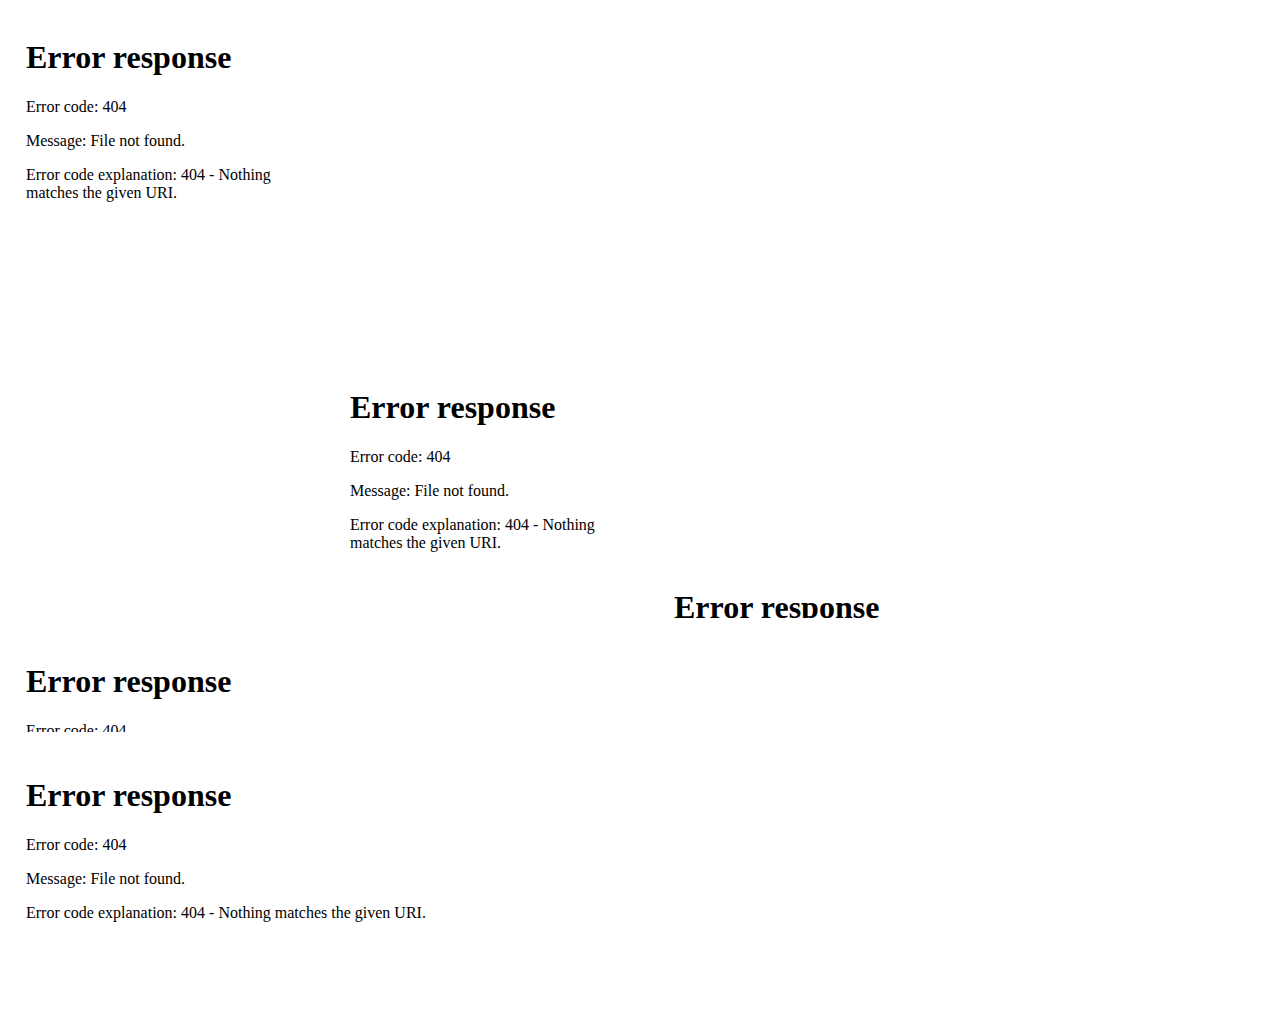
==== traffic.html @ 1d9f95e9 "code update" ====
<!DOCTYPE html><html lang="en" dir="ltr"><head>
    <meta charset="utf-8">
    <title></title>

    <style media="screen">
      body{
        background-color: #FFFFFF;
      }

      iframe{
        margin: 10px;
      }
    </style>

  </head>
  <body>
        <div id="container">
          <iframe src="./Arona/SEAT_2024_TRAFFIC_ARONA_Banner_FOM_300x600/index.html" width="300" height="600" frameborder="0" scrolling="no"></iframe>
          <iframe src="./Arona/SEAT_2024_TRAFFIC_ARONA_Banner_FOM_300x250/index.html" width="300" height="250" frameborder="0" scrolling="no"></iframe>
          <iframe src="./Arona/SEAT_2024_TRAFFIC_ARONA_Banner_FOM_320x50/index.html" width="320" height="50" frameborder="0" scrolling="no"></iframe>
          <iframe src="./Arona/SEAT_2024_TRAFFIC_ARONA_Banner_FOM_728x90/index.html" width="728" height="90" frameborder="0" scrolling="no"></iframe>
          <iframe src="./Arona/SEAT_2024_TRAFFIC_ARONA_Banner_FOM_970x250/index.html" width="970" height="250" frameborder="0" scrolling="no"></iframe>
        </div>
  
</body></html>
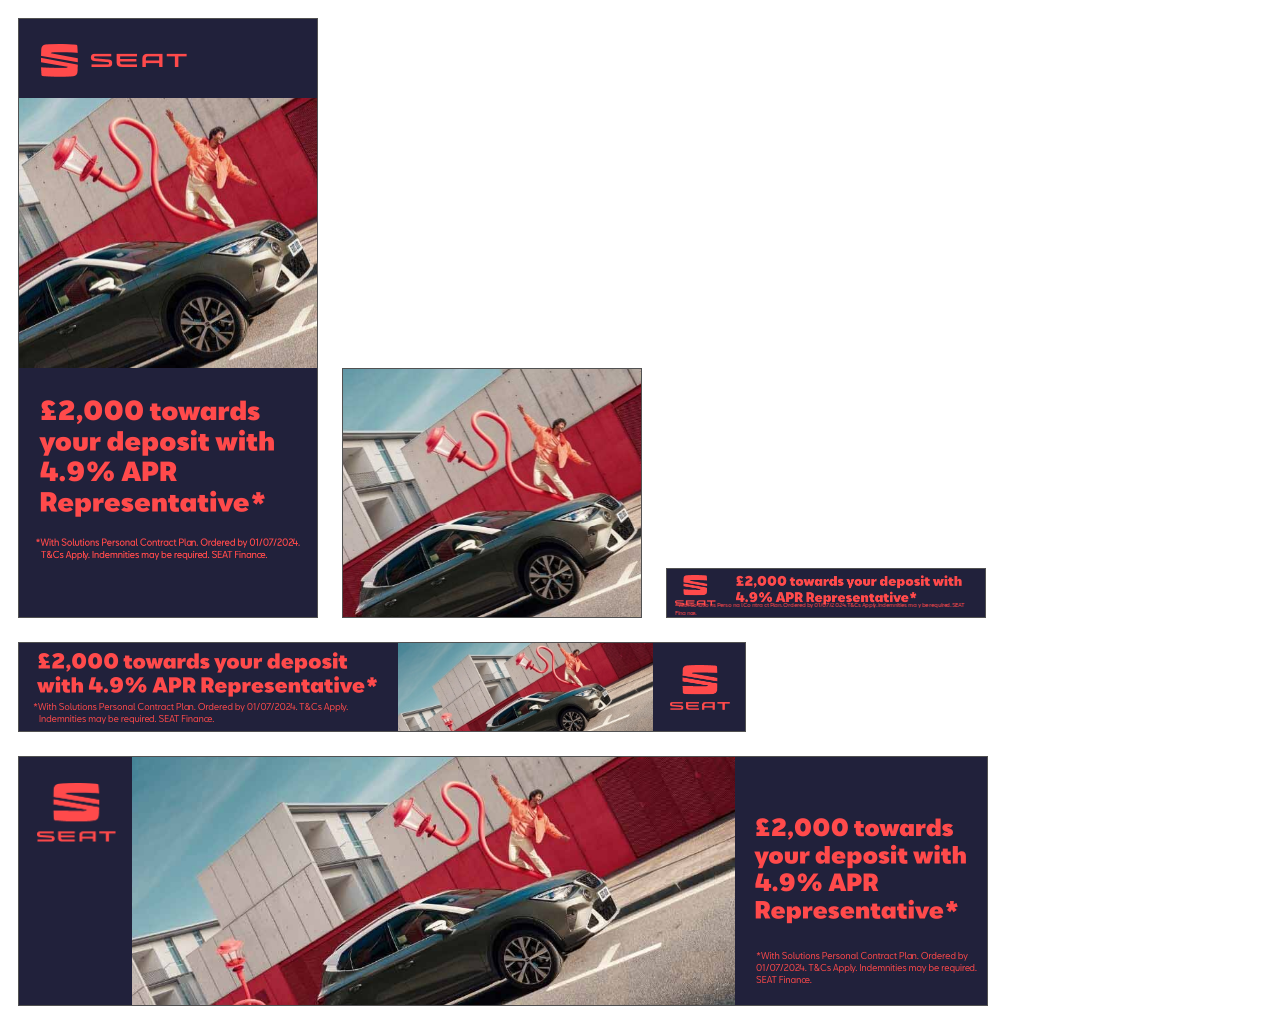
==== commit 81977f93: "updated files" ====
--- a/traffic.html
+++ b/traffic.html
@@ -15,11 +15,11 @@
   </head>
   <body>
         <div id="container">
-          <iframe src="./Arona/SEAT_2024_TRAFFIC_ARONA_Banner_FOM_300x600/index.html" width="300" height="600" frameborder="0" scrolling="no"></iframe>
-          <iframe src="./Arona/SEAT_2024_TRAFFIC_ARONA_Banner_FOM_300x250/index.html" width="300" height="250" frameborder="0" scrolling="no"></iframe>
-          <iframe src="./Arona/SEAT_2024_TRAFFIC_ARONA_Banner_FOM_320x50/index.html" width="320" height="50" frameborder="0" scrolling="no"></iframe>
-          <iframe src="./Arona/SEAT_2024_TRAFFIC_ARONA_Banner_FOM_728x90/index.html" width="728" height="90" frameborder="0" scrolling="no"></iframe>
-          <iframe src="./Arona/SEAT_2024_TRAFFIC_ARONA_Banner_FOM_970x250/index.html" width="970" height="250" frameborder="0" scrolling="no"></iframe>
+          <iframe src="./Traffic/Arona/SEAT_2024_TRAFFIC_ARONA_Banner_FOM_300x600/index.html" width="300" height="600" frameborder="0" scrolling="no"></iframe>
+          <iframe src="./Traffic/Arona/SEAT_2024_TRAFFIC_ARONA_Banner_FOM_300x250/index.html" width="300" height="250" frameborder="0" scrolling="no"></iframe>
+          <iframe src="./Traffic/Arona/SEAT_2024_TRAFFIC_ARONA_Banner_FOM_320x50/index.html" width="320" height="50" frameborder="0" scrolling="no"></iframe>
+          <iframe src="./Traffic/Arona/SEAT_2024_TRAFFIC_ARONA_Banner_FOM_728x90/index.html" width="728" height="90" frameborder="0" scrolling="no"></iframe>
+          <iframe src="./Traffic/Arona/SEAT_2024_TRAFFIC_ARONA_Banner_FOM_970x250/index.html" width="970" height="250" frameborder="0" scrolling="no"></iframe>
         </div>
   
 </body></html>